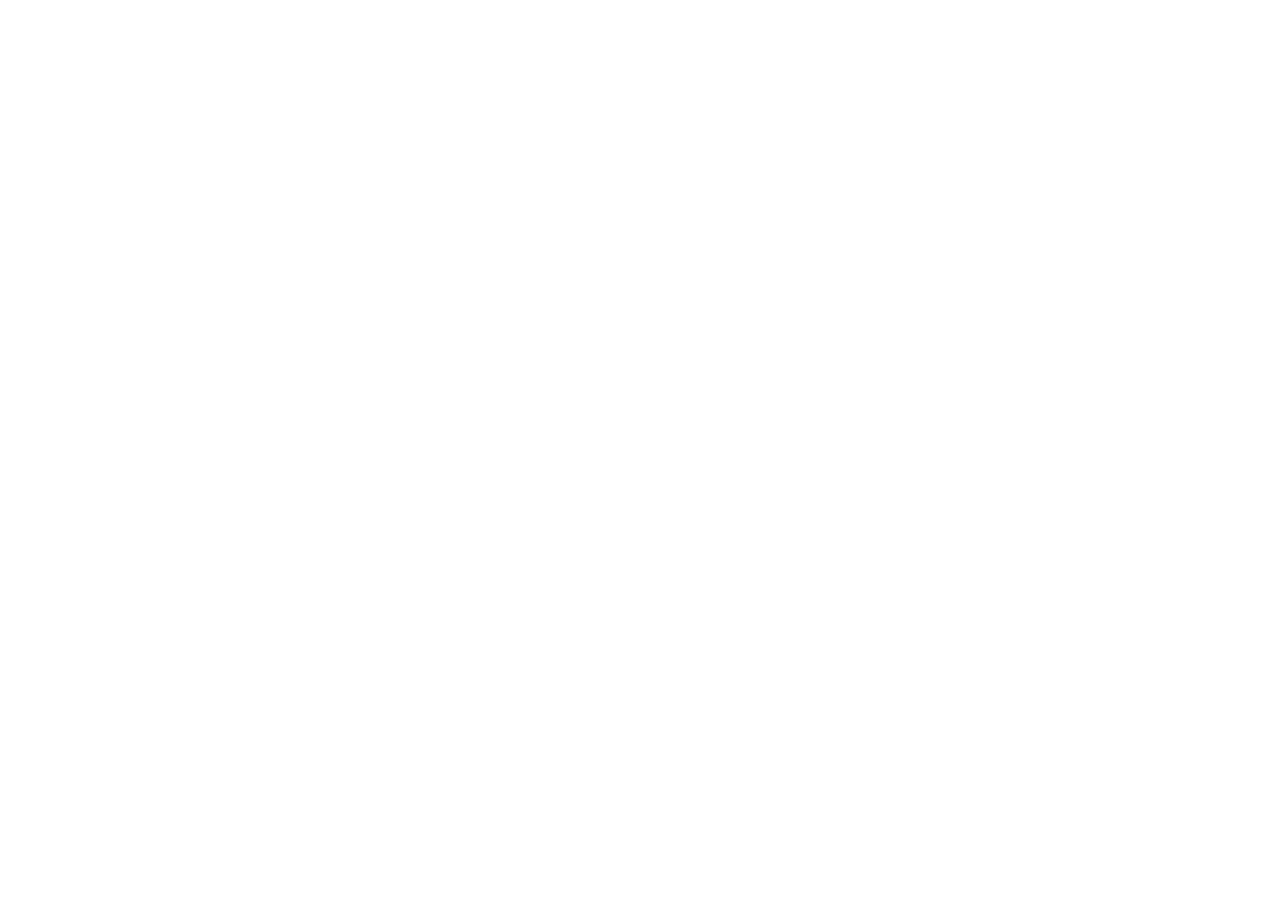
==== Practica2_(Efecto_Parallax)/html/Index.html @ f42e914b "Archivos iniciales para el efecto parallax" ====
<!DOCTYPE html>
<html lang="en">
<head>
    <meta charset="UTF-8">
    <meta http-equiv="X-UA-Compatible" content="IE=edge">
    <meta name="viewport" content="width=device-width, initial-scale=1.0">
    <title>Parallax</title>
</head>
<body>
    
</body>
</html>
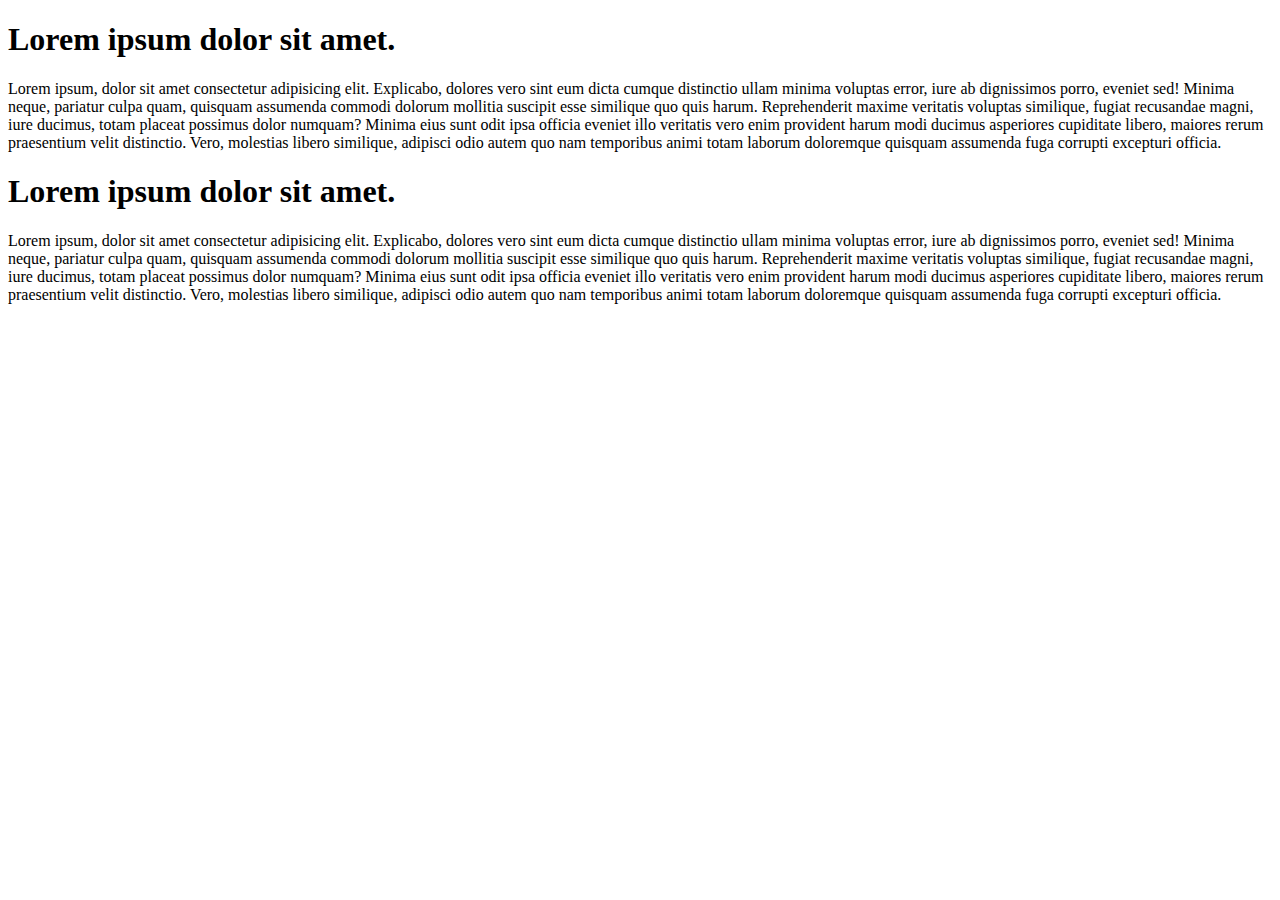
==== commit a630cf5a: "se agregaron imagenes y se termino la estructura de html" ====
--- a/Practica2_(Efecto_Parallax)/html/Index.html
+++ b/Practica2_(Efecto_Parallax)/html/Index.html
@@ -7,6 +7,25 @@
     <title>Parallax</title>
 </head>
 <body>
+    <section class="secText"></section>
+    <div>
+    <h1>Lorem ipsum dolor sit amet.</h1>
+        <p>Lorem ipsum, dolor sit amet consectetur adipisicing elit. Explicabo, 
+            dolores vero sint eum dicta cumque distinctio ullam minima voluptas error, iure ab dignissimos porro, 
+            eveniet sed! Minima neque, pariatur culpa quam, quisquam assumenda commodi dolorum mollitia suscipit esse similique 
+            quo quis harum. Reprehenderit maxime veritatis voluptas similique, fugiat recusandae magni, iure ducimus, totam placeat possimus dolor numquam? Minima eius sunt odit ipsa officia eveniet illo veritatis vero enim provident harum modi ducimus asperiores cupiditate libero, maiores rerum praesentium velit distinctio. Vero, molestias libero similique, 
+            adipisci odio autem quo nam temporibus animi totam laborum doloremque quisquam assumenda fuga corrupti excepturi officia.</p>
+    </div>
+    <section class="sec2"></section>
+        <div class="secText">
+            <h1>Lorem ipsum dolor sit amet.</h1>
+                <p>Lorem ipsum, dolor sit amet consectetur adipisicing elit. Explicabo, 
+                    dolores vero sint eum dicta cumque distinctio ullam minima voluptas error, iure ab dignissimos porro, 
+                    eveniet sed! Minima neque, pariatur culpa quam, quisquam assumenda commodi dolorum mollitia suscipit esse similique 
+                    quo quis harum. Reprehenderit maxime veritatis voluptas similique, fugiat recusandae magni, iure ducimus, totam placeat possimus dolor numquam? Minima eius sunt odit ipsa officia eveniet illo veritatis vero enim provident harum modi ducimus asperiores cupiditate libero, maiores rerum praesentium velit distinctio. Vero, molestias libero similique, 
+                    adipisci odio autem quo nam temporibus animi totam laborum doloremque quisquam assumenda fuga corrupti excepturi officia.</p>
+        </div>
+        <section class=""></section>
     
 </body>
 </html>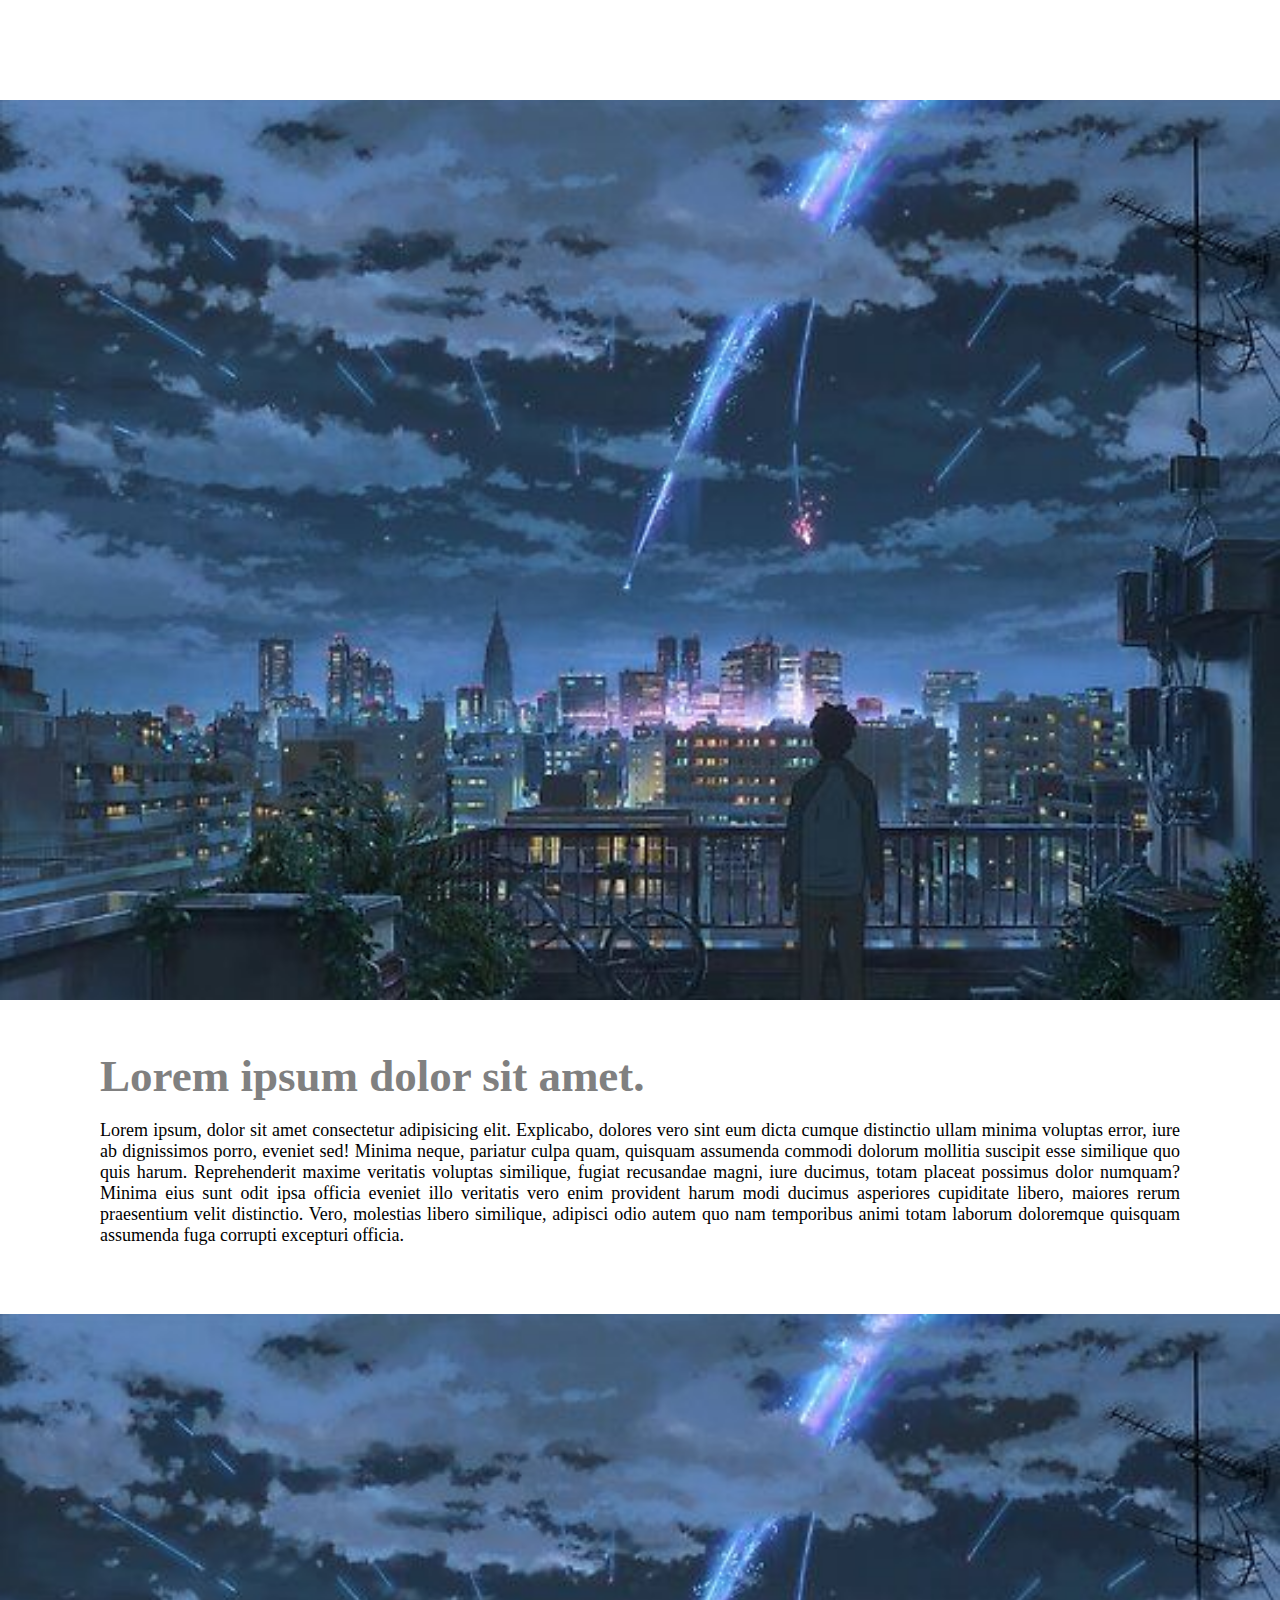
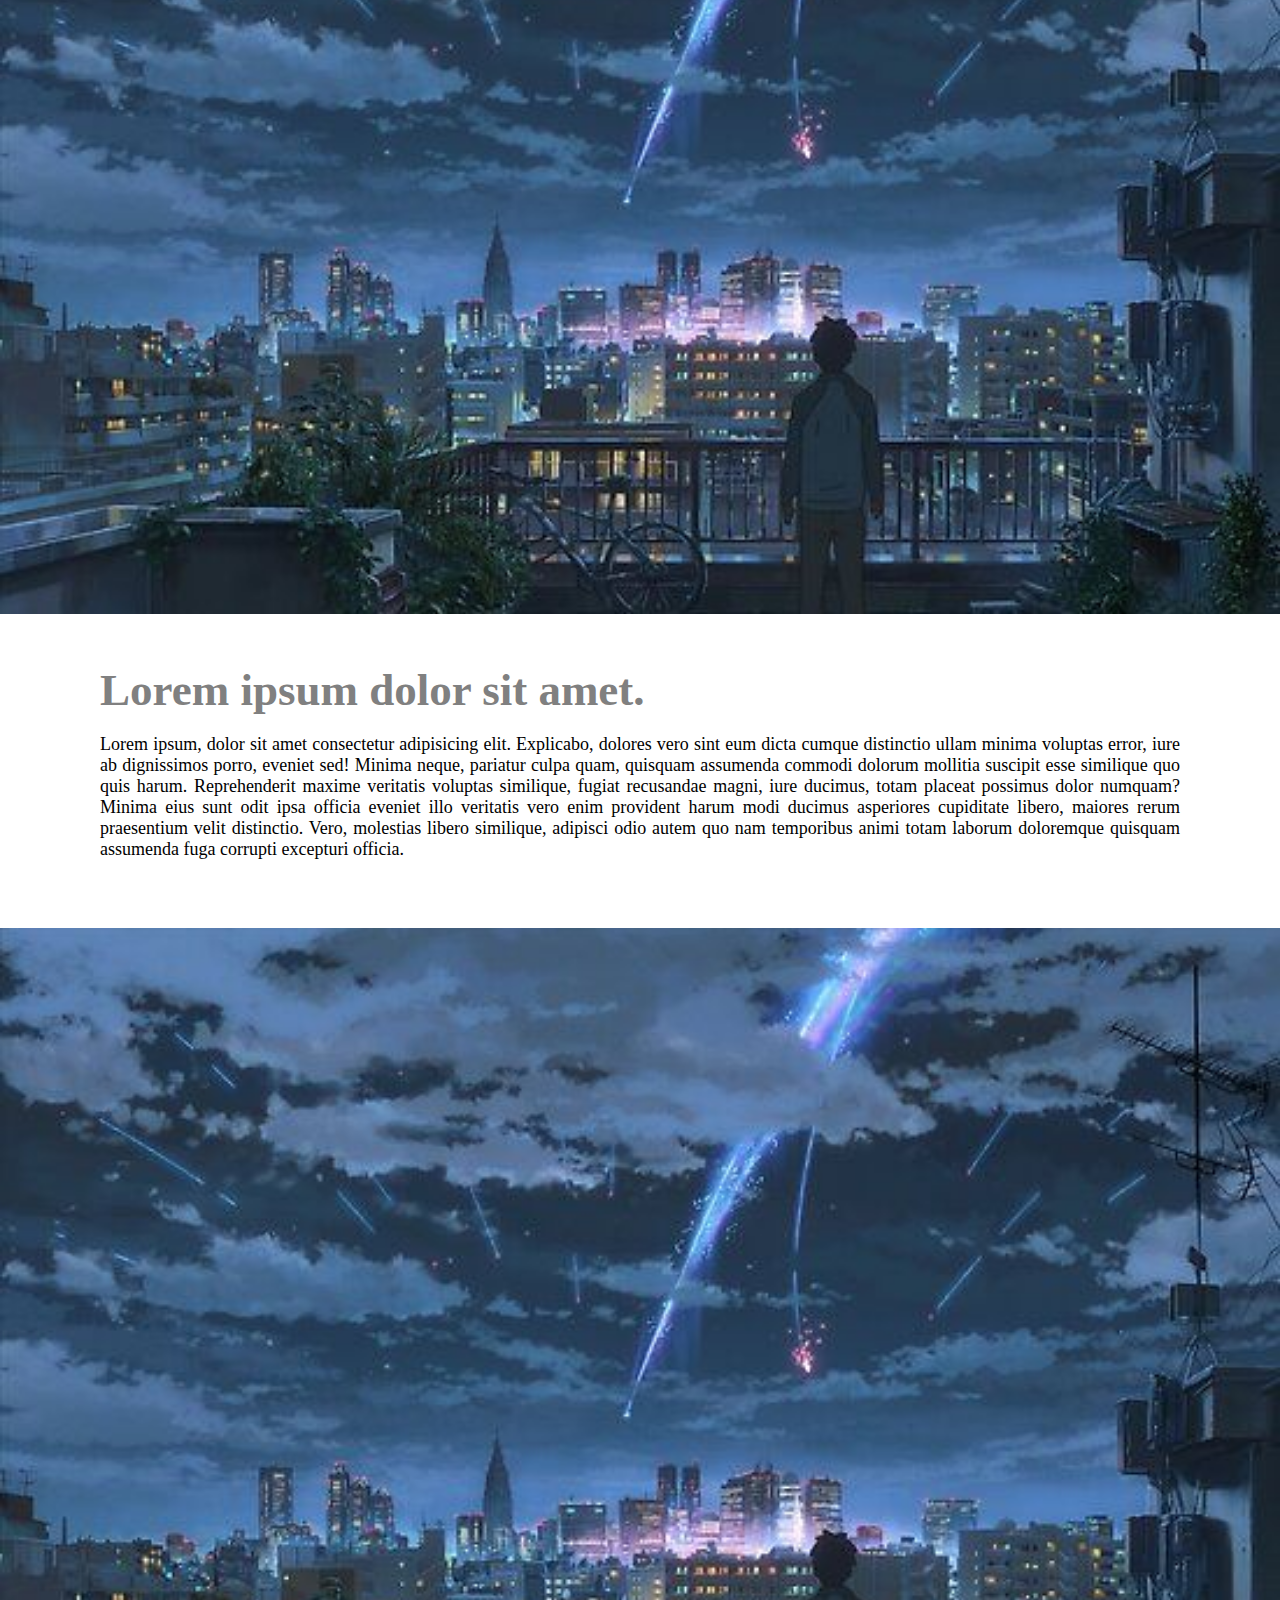
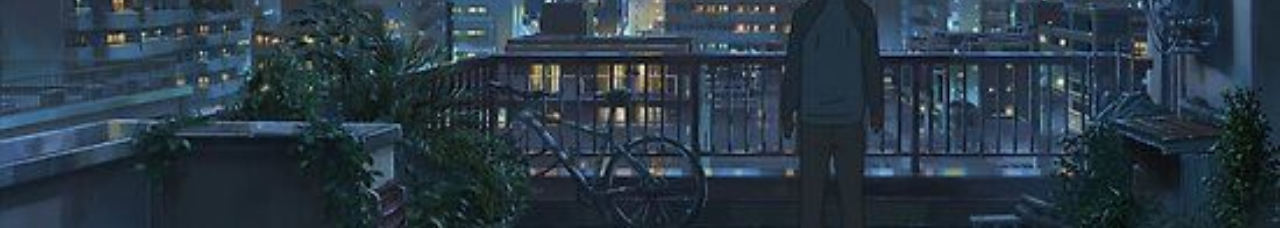
==== commit 098d90eb: "Se dieron estilos a las secciones con texto" ====
--- a/Practica2_(Efecto_Parallax)/html/Index.html
+++ b/Practica2_(Efecto_Parallax)/html/Index.html
@@ -4,28 +4,33 @@
     <meta charset="UTF-8">
     <meta http-equiv="X-UA-Compatible" content="IE=edge">
     <meta name="viewport" content="width=device-width, initial-scale=1.0">
+    <link rel="stylesheet" href="./../CSS/Index.css">
     <title>Parallax</title>
 </head>
 <body>
     <section class="secText"></section>
-    <div>
+    <section class="sec1"></section>
+        <section class="secText">
     <h1>Lorem ipsum dolor sit amet.</h1>
         <p>Lorem ipsum, dolor sit amet consectetur adipisicing elit. Explicabo, 
             dolores vero sint eum dicta cumque distinctio ullam minima voluptas error, iure ab dignissimos porro, 
             eveniet sed! Minima neque, pariatur culpa quam, quisquam assumenda commodi dolorum mollitia suscipit esse similique 
             quo quis harum. Reprehenderit maxime veritatis voluptas similique, fugiat recusandae magni, iure ducimus, totam placeat possimus dolor numquam? Minima eius sunt odit ipsa officia eveniet illo veritatis vero enim provident harum modi ducimus asperiores cupiditate libero, maiores rerum praesentium velit distinctio. Vero, molestias libero similique, 
             adipisci odio autem quo nam temporibus animi totam laborum doloremque quisquam assumenda fuga corrupti excepturi officia.</p>
-    </div>
+    </section >
+    
     <section class="sec2"></section>
-        <div class="secText">
+        <section class="secText">
             <h1>Lorem ipsum dolor sit amet.</h1>
                 <p>Lorem ipsum, dolor sit amet consectetur adipisicing elit. Explicabo, 
                     dolores vero sint eum dicta cumque distinctio ullam minima voluptas error, iure ab dignissimos porro, 
                     eveniet sed! Minima neque, pariatur culpa quam, quisquam assumenda commodi dolorum mollitia suscipit esse similique 
                     quo quis harum. Reprehenderit maxime veritatis voluptas similique, fugiat recusandae magni, iure ducimus, totam placeat possimus dolor numquam? Minima eius sunt odit ipsa officia eveniet illo veritatis vero enim provident harum modi ducimus asperiores cupiditate libero, maiores rerum praesentium velit distinctio. Vero, molestias libero similique, 
                     adipisci odio autem quo nam temporibus animi totam laborum doloremque quisquam assumenda fuga corrupti excepturi officia.</p>
-        </div>
-        <section class=""></section>
+        </section>
+        <section class="sec3">
+
+        </section>
     
 </body>
 </html>--- a/Practica2_(Efecto_Parallax)/CSS/Index.css
+++ b/Practica2_(Efecto_Parallax)/CSS/Index.css
@@ -0,0 +1,48 @@
+body{
+    margin: 0;
+    padding: 0;
+}
+
+section{
+    width: 100%;
+    height: 100vh;
+    box-sizing: border-box;    
+}
+
+.sec1{
+    background: url('./../assets/yourname.jpg');
+    background-repeat: no-repeat;
+    background-size: cover;    
+    background-position: center center;
+}
+
+.sec2{
+    background: url('./../assets/yourname.jpg');
+    background-repeat: no-repeat;
+    background-size: cover;    
+    background-position: center center;
+}
+
+.sec3{
+    background: url('./../assets/yourname.jpg');
+    background-repeat: no-repeat;
+    background-size: cover;    
+    background-position: center center;
+}
+
+.secText{
+    height: auto;
+    padding: 50px 100px;
+}
+
+.secText > h1{
+    margin: 0;
+    padding: 0;
+    font-size: 5vh;
+    color: gray;
+}
+
+.secText >p{
+    font-size: 2vh;
+    text-align: justify;
+}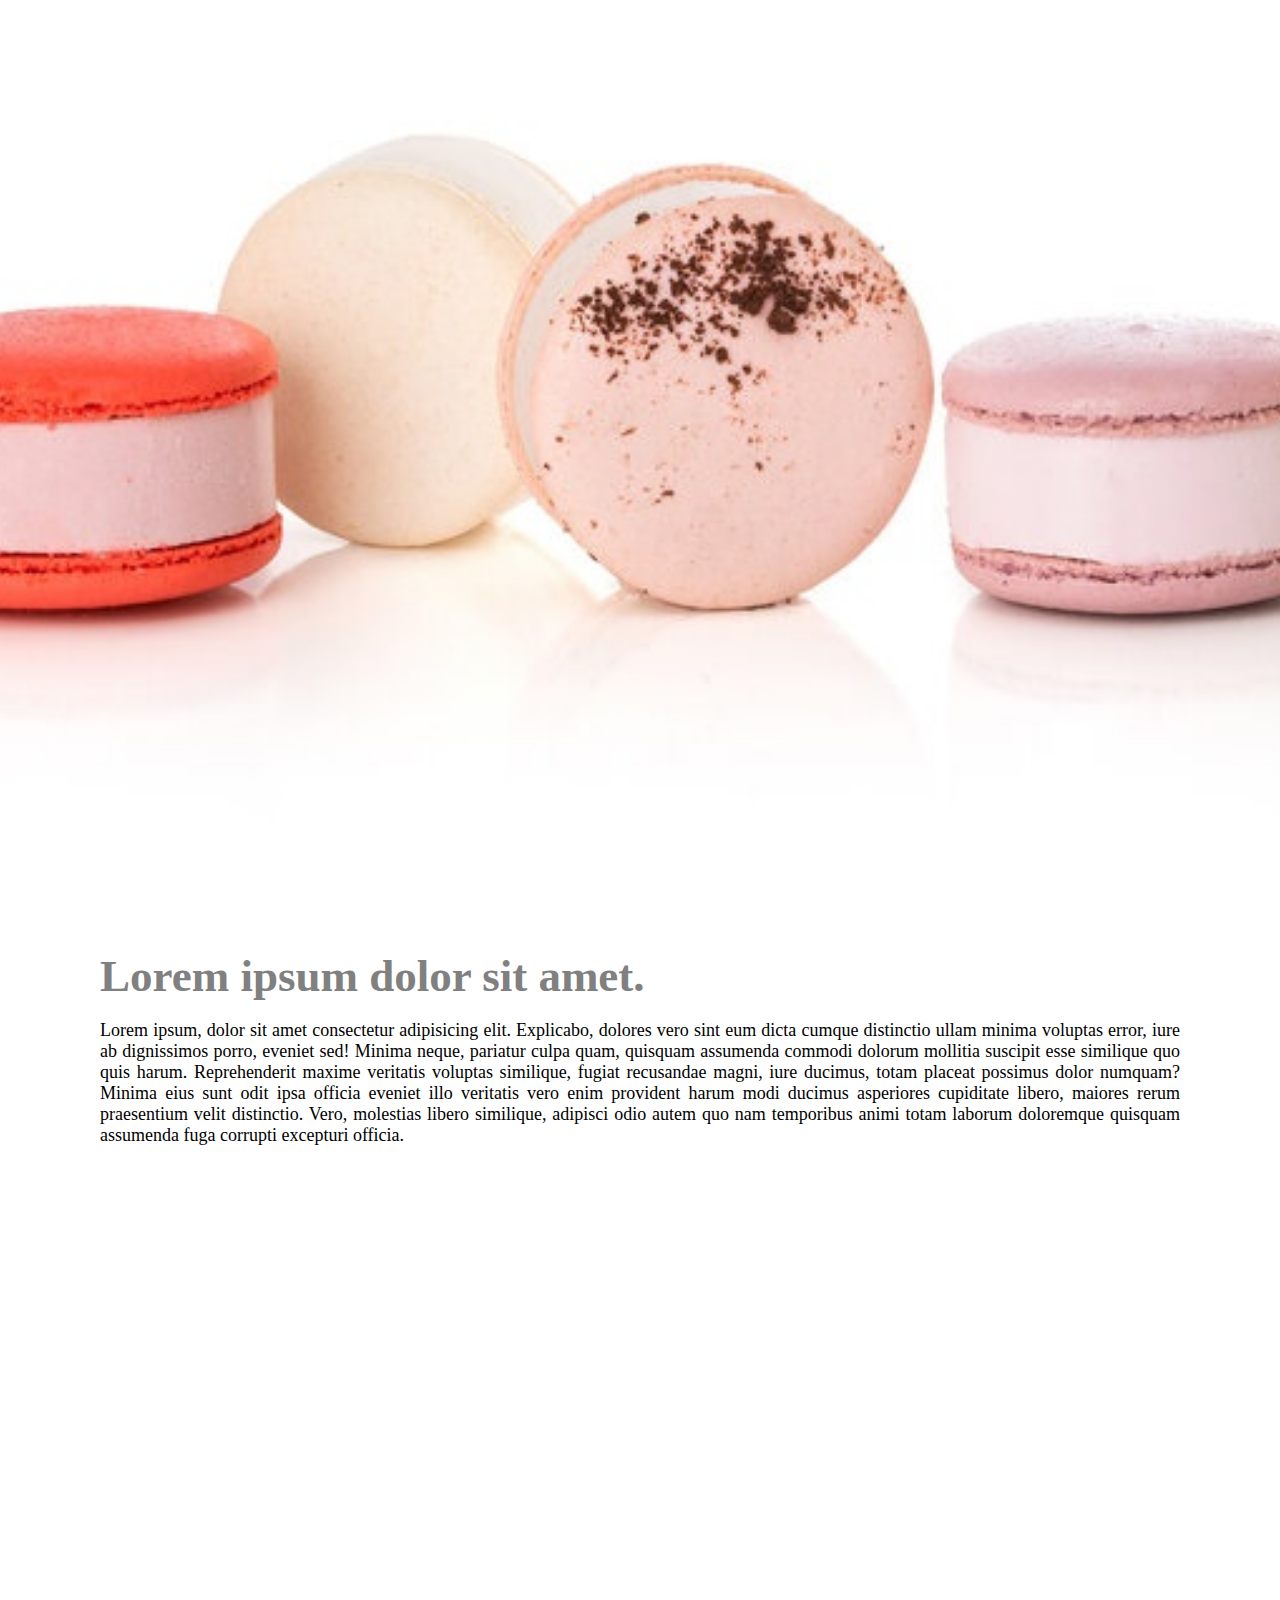
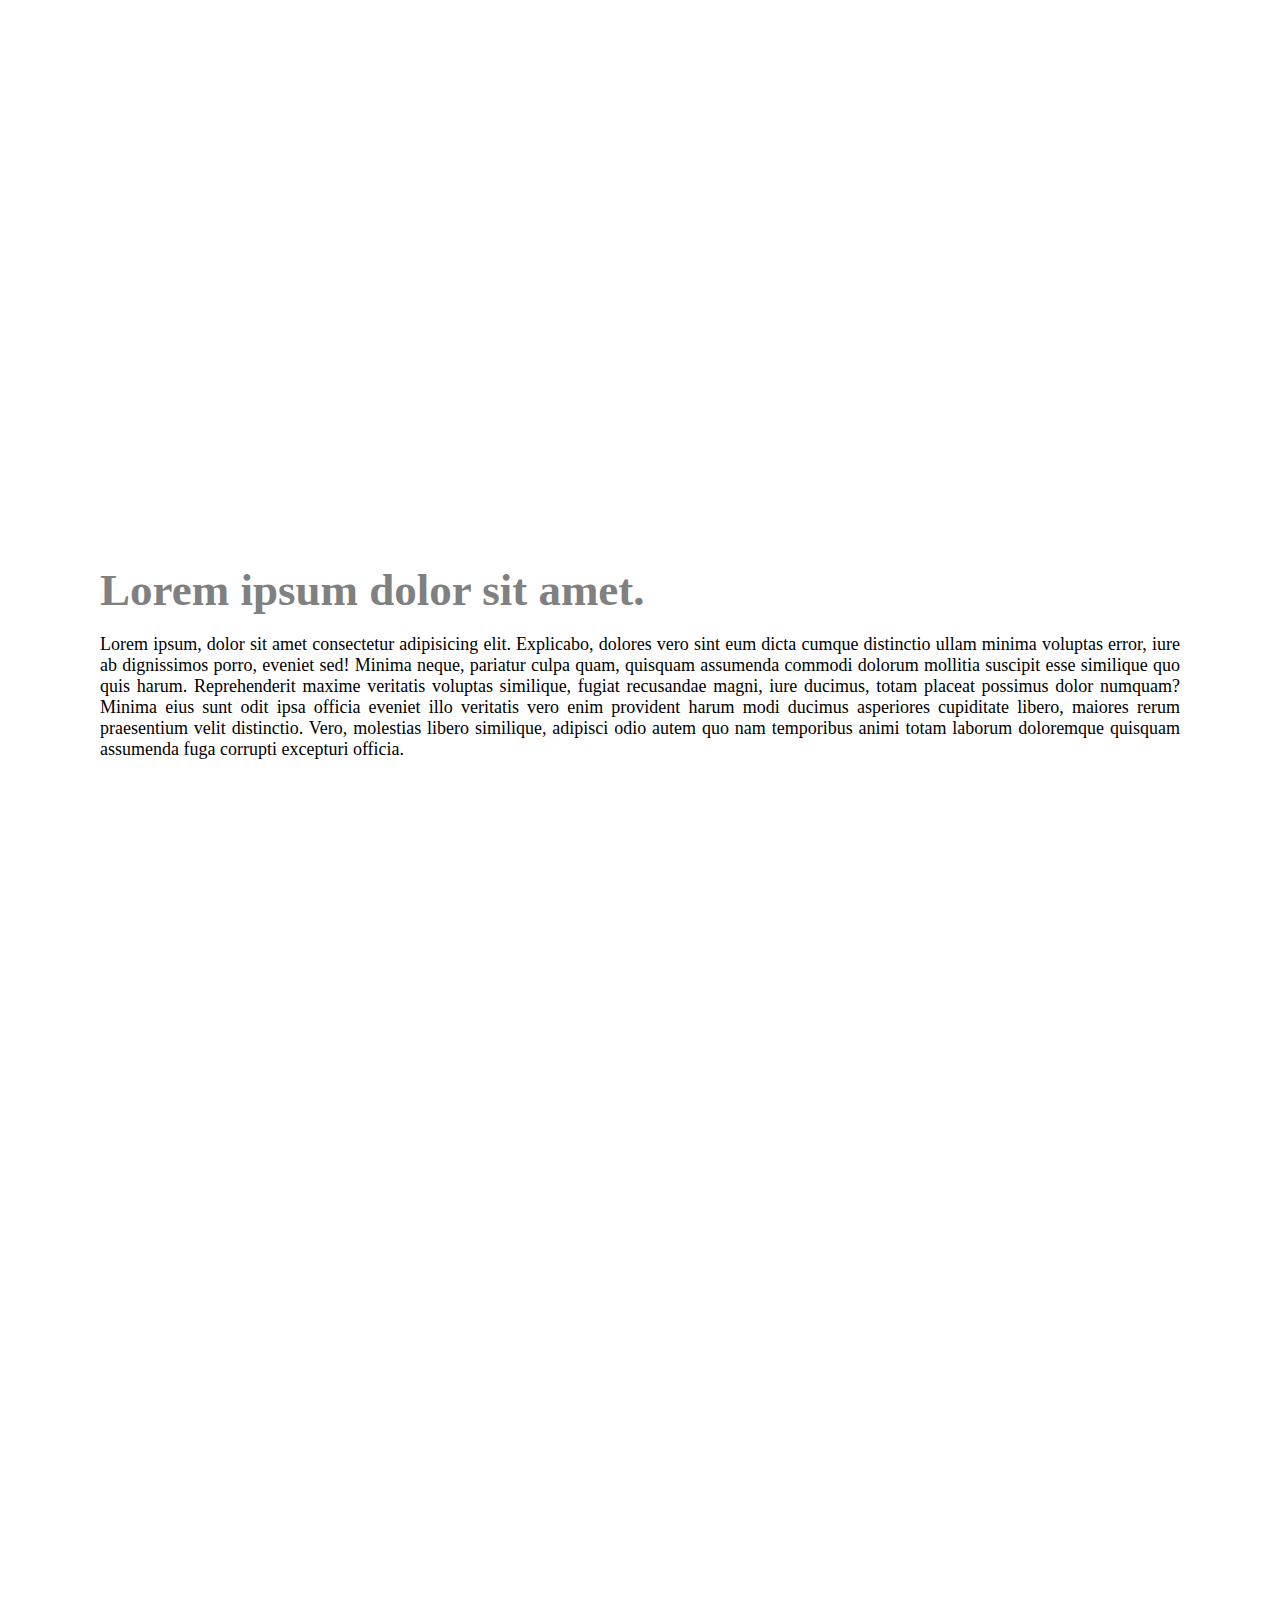
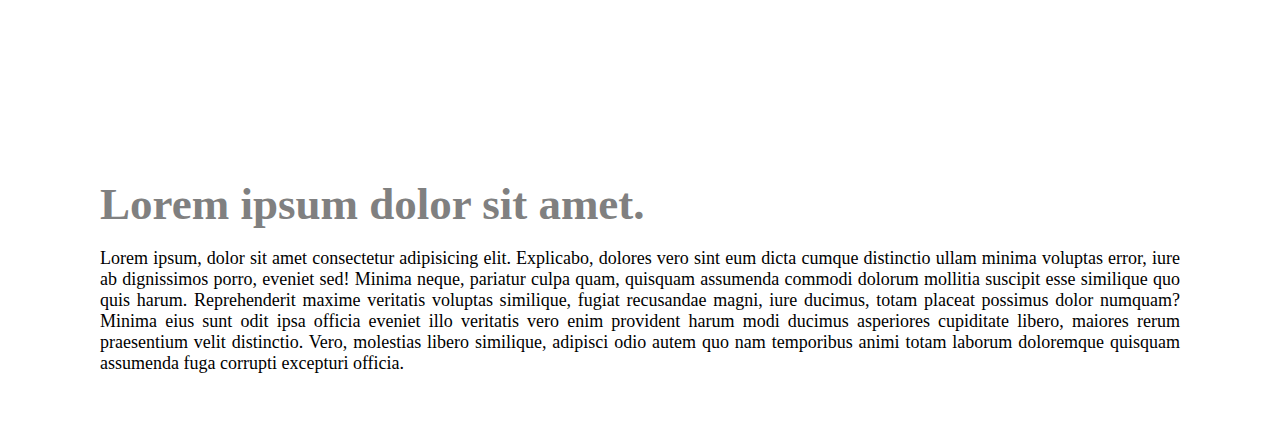
==== commit b75bd30e: "falto 1 cambio" ====
--- a/Practica2_(Efecto_Parallax)/html/Index.html
+++ b/Practica2_(Efecto_Parallax)/html/Index.html
@@ -8,16 +8,16 @@
     <title>Parallax</title>
 </head>
 <body>
-    <section class="secText"></section>
+    
     <section class="sec1"></section>
         <section class="secText">
-    <h1>Lorem ipsum dolor sit amet.</h1>
-        <p>Lorem ipsum, dolor sit amet consectetur adipisicing elit. Explicabo, 
-            dolores vero sint eum dicta cumque distinctio ullam minima voluptas error, iure ab dignissimos porro, 
-            eveniet sed! Minima neque, pariatur culpa quam, quisquam assumenda commodi dolorum mollitia suscipit esse similique 
-            quo quis harum. Reprehenderit maxime veritatis voluptas similique, fugiat recusandae magni, iure ducimus, totam placeat possimus dolor numquam? Minima eius sunt odit ipsa officia eveniet illo veritatis vero enim provident harum modi ducimus asperiores cupiditate libero, maiores rerum praesentium velit distinctio. Vero, molestias libero similique, 
-            adipisci odio autem quo nam temporibus animi totam laborum doloremque quisquam assumenda fuga corrupti excepturi officia.</p>
-    </section >
+            <h1>Lorem ipsum dolor sit amet.</h1>
+                 <p>Lorem ipsum, dolor sit amet consectetur adipisicing elit. Explicabo, 
+                    dolores vero sint eum dicta cumque distinctio ullam minima voluptas error, iure ab dignissimos porro, 
+                    eveniet sed! Minima neque, pariatur culpa quam, quisquam assumenda commodi dolorum mollitia suscipit esse similique 
+                    quo quis harum. Reprehenderit maxime veritatis voluptas similique, fugiat recusandae magni, iure ducimus, totam placeat possimus dolor numquam? Minima eius sunt odit ipsa officia eveniet illo veritatis vero enim provident harum modi ducimus asperiores cupiditate libero, maiores rerum praesentium velit distinctio. Vero, molestias libero similique, 
+                    adipisci odio autem quo nam temporibus animi totam laborum doloremque quisquam assumenda fuga corrupti excepturi officia.</p>
+        </section >
     
     <section class="sec2"></section>
         <section class="secText">
@@ -26,11 +26,20 @@
                     dolores vero sint eum dicta cumque distinctio ullam minima voluptas error, iure ab dignissimos porro, 
                     eveniet sed! Minima neque, pariatur culpa quam, quisquam assumenda commodi dolorum mollitia suscipit esse similique 
                     quo quis harum. Reprehenderit maxime veritatis voluptas similique, fugiat recusandae magni, iure ducimus, totam placeat possimus dolor numquam? Minima eius sunt odit ipsa officia eveniet illo veritatis vero enim provident harum modi ducimus asperiores cupiditate libero, maiores rerum praesentium velit distinctio. Vero, molestias libero similique, 
-                    adipisci odio autem quo nam temporibus animi totam laborum doloremque quisquam assumenda fuga corrupti excepturi officia.</p>
+                    adipisci odio autem quo nam temporibus animi totam laborum doloremque quisquam assumenda fuga corrupti excepturi officia.
+                </p>
         </section>
-        <section class="sec3">
 
-        </section>
+    <section class="sec3"></section>
+    <section class="secText">
+        <h1>Lorem ipsum dolor sit amet.</h1>
+            <p>Lorem ipsum, dolor sit amet consectetur adipisicing elit. Explicabo, 
+                dolores vero sint eum dicta cumque distinctio ullam minima voluptas error, iure ab dignissimos porro, 
+                eveniet sed! Minima neque, pariatur culpa quam, quisquam assumenda commodi dolorum mollitia suscipit esse similique 
+                quo quis harum. Reprehenderit maxime veritatis voluptas similique, fugiat recusandae magni, iure ducimus, totam placeat possimus dolor numquam? Minima eius sunt odit ipsa officia eveniet illo veritatis vero enim provident harum modi ducimus asperiores cupiditate libero, maiores rerum praesentium velit distinctio. Vero, molestias libero similique, 
+                adipisci odio autem quo nam temporibus animi totam laborum doloremque quisquam assumenda fuga corrupti excepturi officia.
+            </p>
+    </section>
     
 </body>
 </html>--- a/Practica2_(Efecto_Parallax)/CSS/Index.css
+++ b/Practica2_(Efecto_Parallax)/CSS/Index.css
@@ -10,24 +10,27 @@
 }
 
 .sec1{
-    background: url('./../assets/yourname.jpg');
+    background: url('./../assets/macaroons1.jpg');
     background-repeat: no-repeat;
     background-size: cover;    
     background-position: center center;
+    Background-attachment: fixed
 }
 
 .sec2{
-    background: url('./../assets/yourname.jpg');
+    background: url('./../assets/macaroons2.jpg');
     background-repeat: no-repeat;
     background-size: cover;    
     background-position: center center;
+    Background-attachment: fixed
 }
 
 .sec3{
-    background: url('./../assets/yourname.jpg');
+    background: url('./../assets/macaroons3.jpg');
     background-repeat: no-repeat;
     background-size: cover;    
     background-position: center center;
+    Background-attachment: fixed
 }
 
 .secText{
